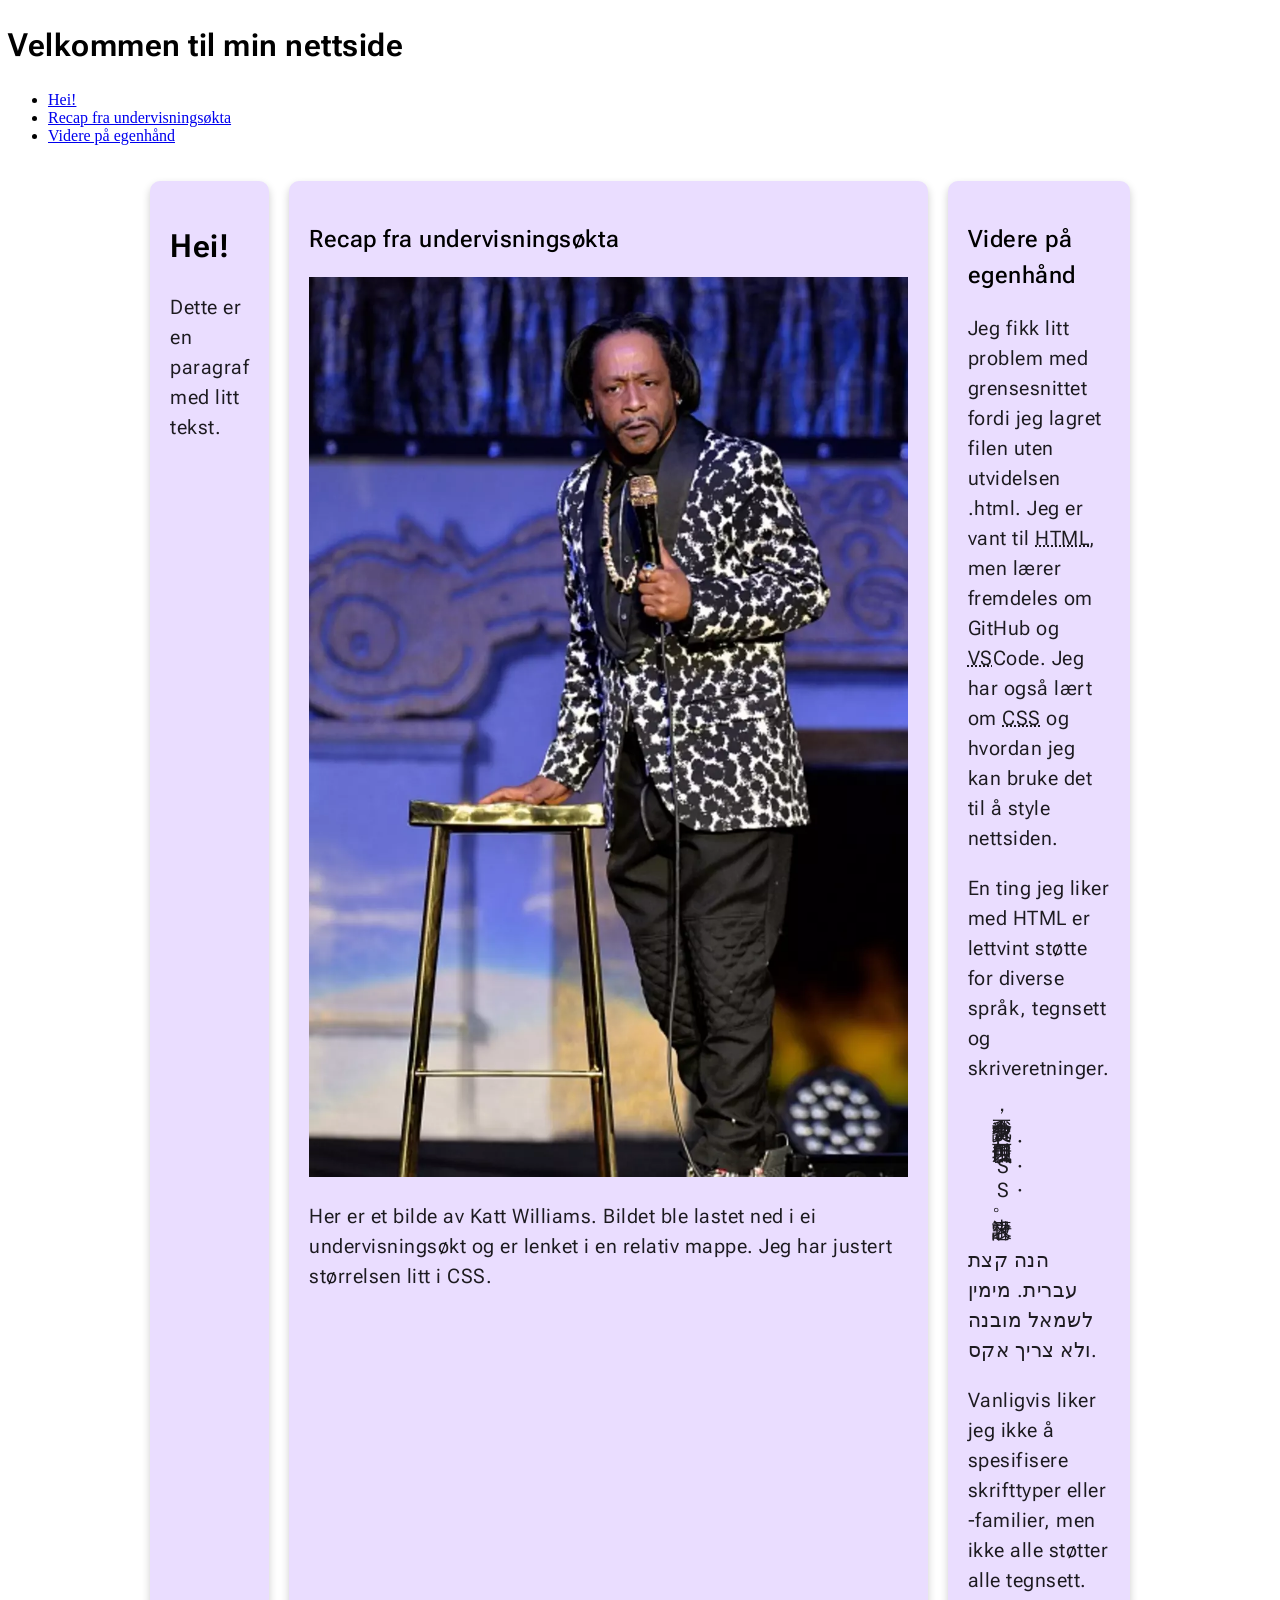
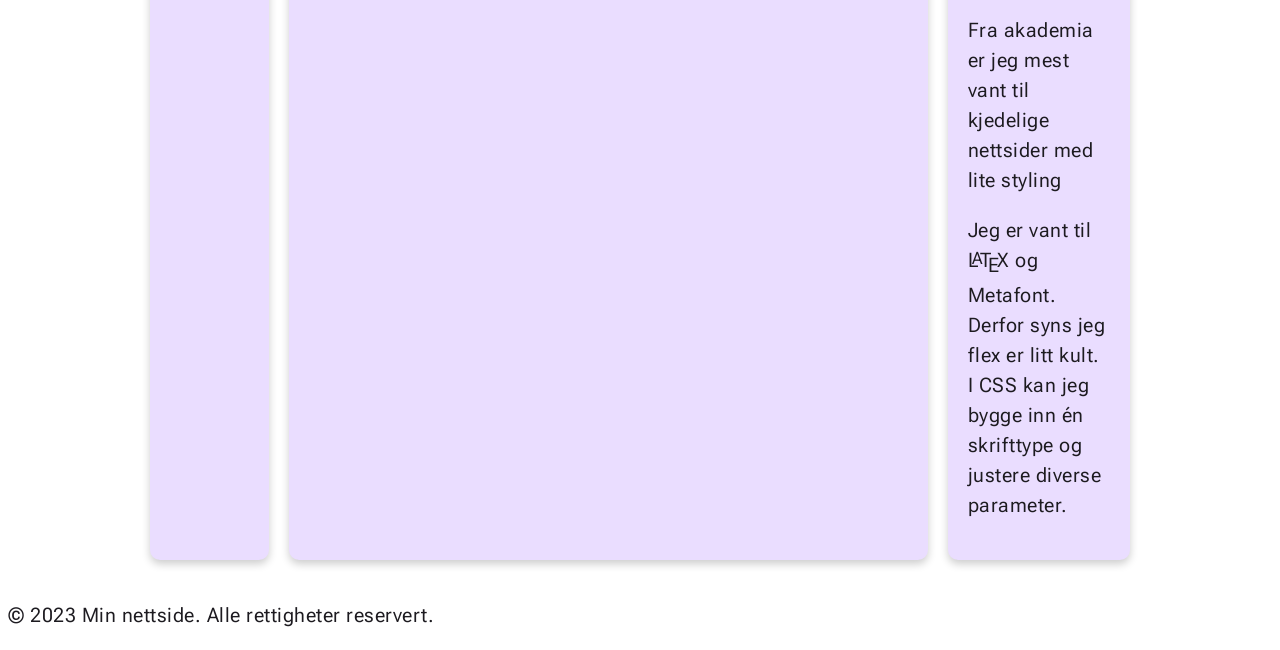
==== oppgave1.html @ e74ebac6 "Refactor CSS for improved styling consistency and maintainability" ====
<!DOCTYPE html>
<html lang="no">
  <!-- Legg merke til at HTML er sensitiv for store og små bokstaver. -->
  <!-- Lag en nettside med de viktigste HTML-elementene
    Sørg for å inkludere en header, main og footer. Bruk struktur for overskrifter, avsnitt og bilder. Endre farger, skriftegenskaper, margin og padding i CSS. -->
  <!-- Angir tegnsett -->
  <head>
    <meta charset="UTF-8" />
    <meta name="viewport" content="width=device-width, initial-scale=1.0" />
    <link rel="stylesheet" href="styles.css" />
    <link rel="preconnect" href="https://fonts.googleapis.com" />
    <link rel="preconnect" href="https://fonts.gstatic.com" crossorigin />
    <link
      href="https://fonts.googleapis.com/css2?family=Limelight&family=Roboto+Flex:opsz,wght@8..144,100..1000&display=swap"
      rel="stylesheet"
    />
    <title>Hva jeg kan</title>
  </head>
  <body>
    <header>
      <h1>Velkommen til min nettside</h1>
      <nav>
        <ul>
          <li><a href="#hei">Hei!</a></li>
          <li>
            <a href="#recap-fra-undervisningsokta"
              >Recap fra undervisningsøkta</a
            >
          </li>
          <li><a href="#videre-pa-egenhand">Videre på egenhånd</a></li>
        </ul>
      </nav>
    </header>

    <main class="container">
      <div class="item">
        <h1>Hei!</h1>
        <p>Dette er en paragraf med litt tekst.</p>
      </div>
      <div class="item">
        <h2>Recap fra undervisningsøkta</h2>
        <img
          src="./Katt-Williams-photo-by-Jason-Davis-via-Getty-Images.webp"
          alt="Katt Williams"
        />
        <p>
          Her er et bilde av Katt Williams. Bildet ble lastet ned i ei
          undervisningsøkt og er lenket i en relativ mappe. Jeg har justert
          størrelsen litt i CSS.
        </p>
      </div>
      <div class="item">
        <h2>Videre på egenhånd</h2>
        <p>
          Jeg fikk litt problem med grensesnittet fordi jeg lagret filen uten
          utvidelsen .html. Jeg er vant til
          <abbr title="Hypertext Markup Language">HTML</abbr>, men lærer
          fremdeles om GitHub og <abbr title="Visual Studio">VS</abbr>Code. Jeg
          har også lært om <abbr title="Cascading stylesheet">CSS</abbr> og
          hvordan jeg kan bruke det til å style nettsiden.
        </p>
        <p>
          En ting jeg liker med HTML er lettvint støtte for diverse språk,
          tegnsett og skriveretninger.
        </p>
        <p lang="zh-CN" class="CJK">
          我不會說中文，但我可以用<em>CSS</em>來設計它。
        </p>
        <p lang="he">הנה קצת עברית. מימין לשמאל מובנה ולא צריך אקס.</p>
        <p>
          Vanligvis liker jeg ikke å spesifisere skrifttyper eller -familier,
          men ikke alle støtter alle tegnsett.
        </p>
        <p>
          Fra akademia er jeg mest vant til kjedelige nettsider med lite styling
        </p>
        <p>
          Jeg er vant til
          <span class="latex">L<sup>A</sup>T<sub>E</sub>X</span> og Metafont.
          Derfor syns jeg flex er litt kult. I CSS kan jeg bygge inn én
          skrifttype og justere diverse parameter.
        </p>
      </div>
    </main>

    <footer>
      <p>&copy; 2023 Min nettside. Alle rettigheter reservert.</p>
    </footer>
  </body>
</html>
---- styles.css ----
.CJK {
  writing-mode: vertical-rl; /* Vertical text, right-to-left */
  text-orientation: upright; /* Ensures characters remain upright */
}
.roboto-flex-paragraph {
  font-family: "Roboto Flex", sans-serif;
  font-optical-sizing: auto;
  font-weight: 400;
  font-style: normal;
  font-variation-settings: "slnt" 0, "wdth" 100, "GRAD" 0, "XOPQ" 96, "XTRA" 468,
    "YOPQ" 79, "YTAS" 750, "YTDE" -203, "YTFI" 738, "YTLC" 514, "YTUC" 712;
}
p {
  color: #1d1b20;
  font-family: "Roboto Flex", sans-serif;
  font-size: 20px;
  font-weight: 400;
  line-height: 1.5;
  letter-spacing: 0.5px;
}
h1 {
  font-family: "Roboto Flex", sans-serif;
  font-size: 2em;
  font-weight: 600;
  line-height: 1.5;
  letter-spacing: 0.5px;
}
h2 {
  font-family: "Roboto Flex", sans-serif;
  font-size: 1.5em;
  font-weight: 500;
  line-height: 1.5;
  letter-spacing: 0.5px;
}
.tex sub,
.latex sub,
.latex sup {
  text-transform: uppercase;
}
.tex sub,
.latex sub {
  vertical-align: -0.5ex;
  margin-left: -0.1667em;
  margin-right: -0.125em;
}
.tex,
.latex,
.tex sub,
.latex sub {
  font-size: 1em;
}
.latex sup {
  font-size: 0.85em;
  vertical-align: 0.15em;
  margin-left: -0.36em;
  margin-right: -0.15em;
}
em:lang(zh) {
  font-style: normal;
  text-emphasis: dot;
  text-emphasis-position: over right;
}
img {
  max-width: 100vw;
  max-height: 100vh;
  height: auto;
  width: auto;
}
.container {
  display: flex;
  flex-flow: row wrap;
  align-items: top;
  justify-content: center;
  padding: 10px;
  /*height: 100vh;*/
}
.item {
  flex: 0 1 0;
  flex-flow: column;
  margin: 10px;
  padding: 20px;
  background-color: #eaddff;
  color: 1d1b20;
  border-radius: 10px;
  box-shadow: 0 4px 8px rgba(0, 0, 0, 0.2);
}
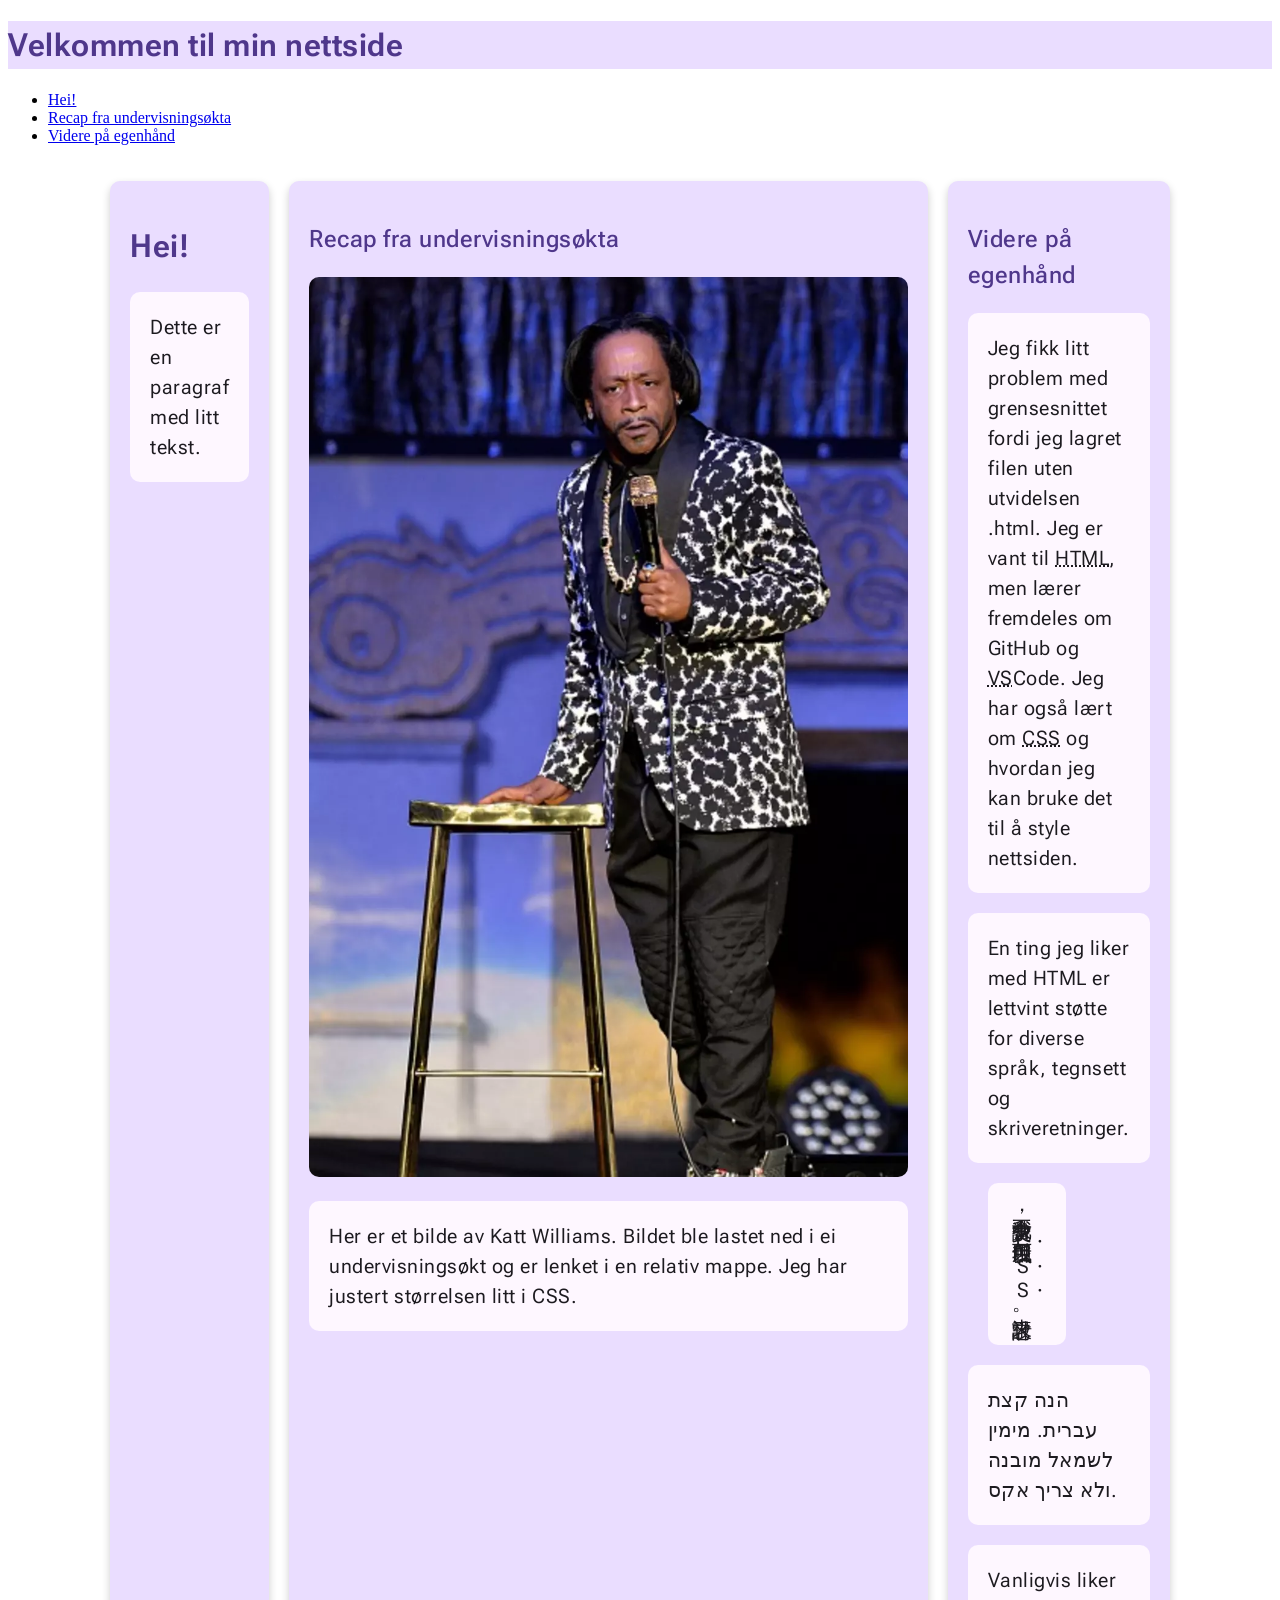
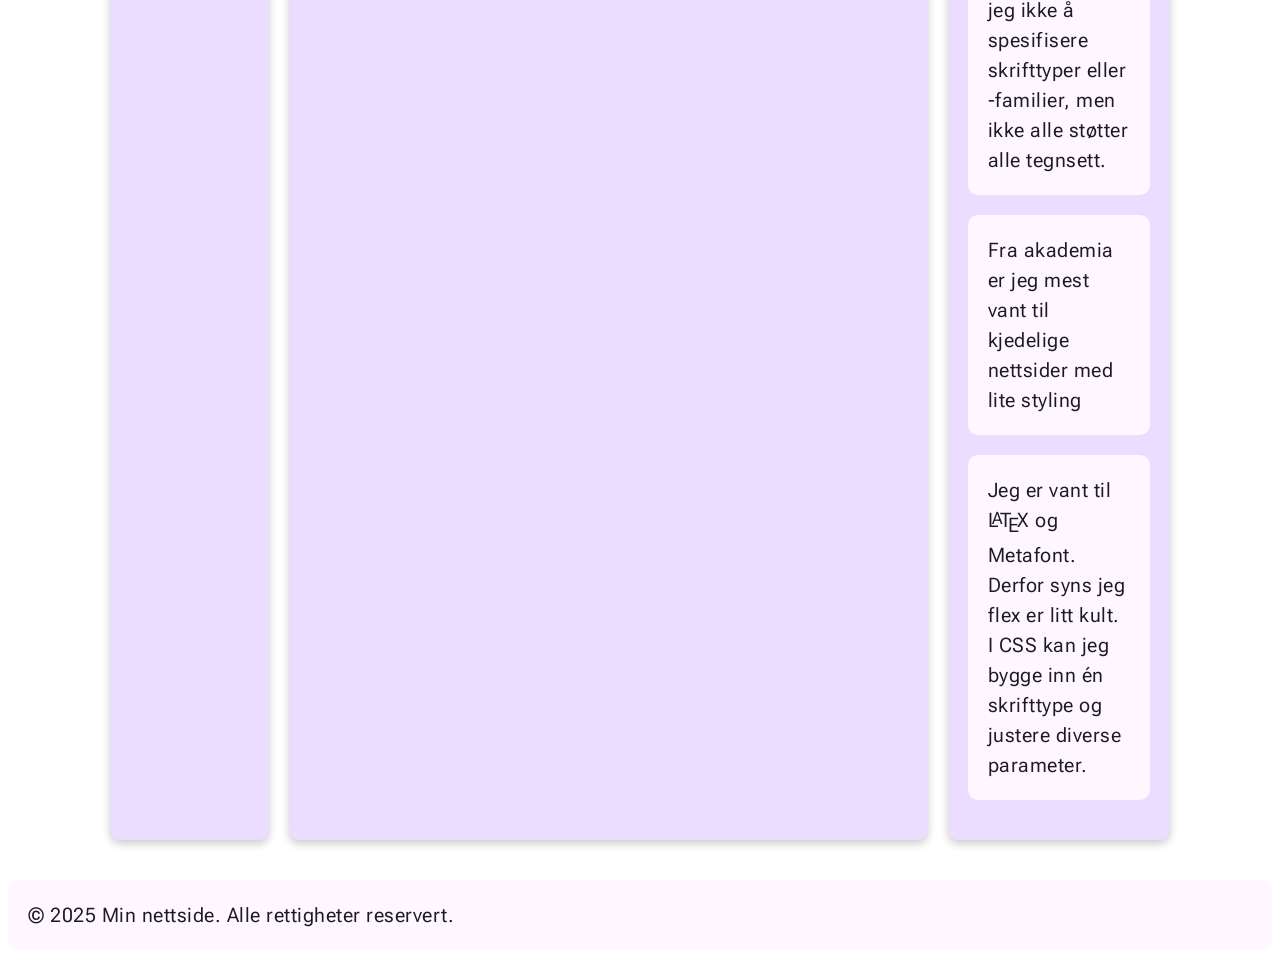
==== commit 9f840766: "Update footer copyright year and adjust item flex properties for layout improvement" ====
--- a/oppgave1.html
+++ b/oppgave1.html
@@ -84,7 +84,7 @@
     </main>
 
     <footer>
-      <p>&copy; 2023 Min nettside. Alle rettigheter reservert.</p>
+      <p>&copy; 2025 Min nettside. Alle rettigheter reservert.</p>
     </footer>
   </body>
 </html>
--- a/styles.css
+++ b/styles.css
@@ -17,15 +17,21 @@
   font-weight: 400;
   line-height: 1.5;
   letter-spacing: 0.5px;
+  background-color: #fef7ff;
+  padding: 1em;
+  border-radius: 10px;
 }
 h1 {
+  color: #4f378b;
   font-family: "Roboto Flex", sans-serif;
   font-size: 2em;
   font-weight: 600;
   line-height: 1.5;
   letter-spacing: 0.5px;
+  background-color: #eaddff;
 }
 h2 {
+  color: #4f378b;
   font-family: "Roboto Flex", sans-serif;
   font-size: 1.5em;
   font-weight: 500;
@@ -65,6 +71,7 @@
   max-height: 100vh;
   height: auto;
   width: auto;
+  border-radius: 10px;
 }
 .container {
   display: flex;
@@ -75,6 +82,7 @@
   /*height: 100vh;*/
 }
 .item {
+  flex-basis: content;
   flex: 0 1 0;
   flex-flow: column;
   margin: 10px;
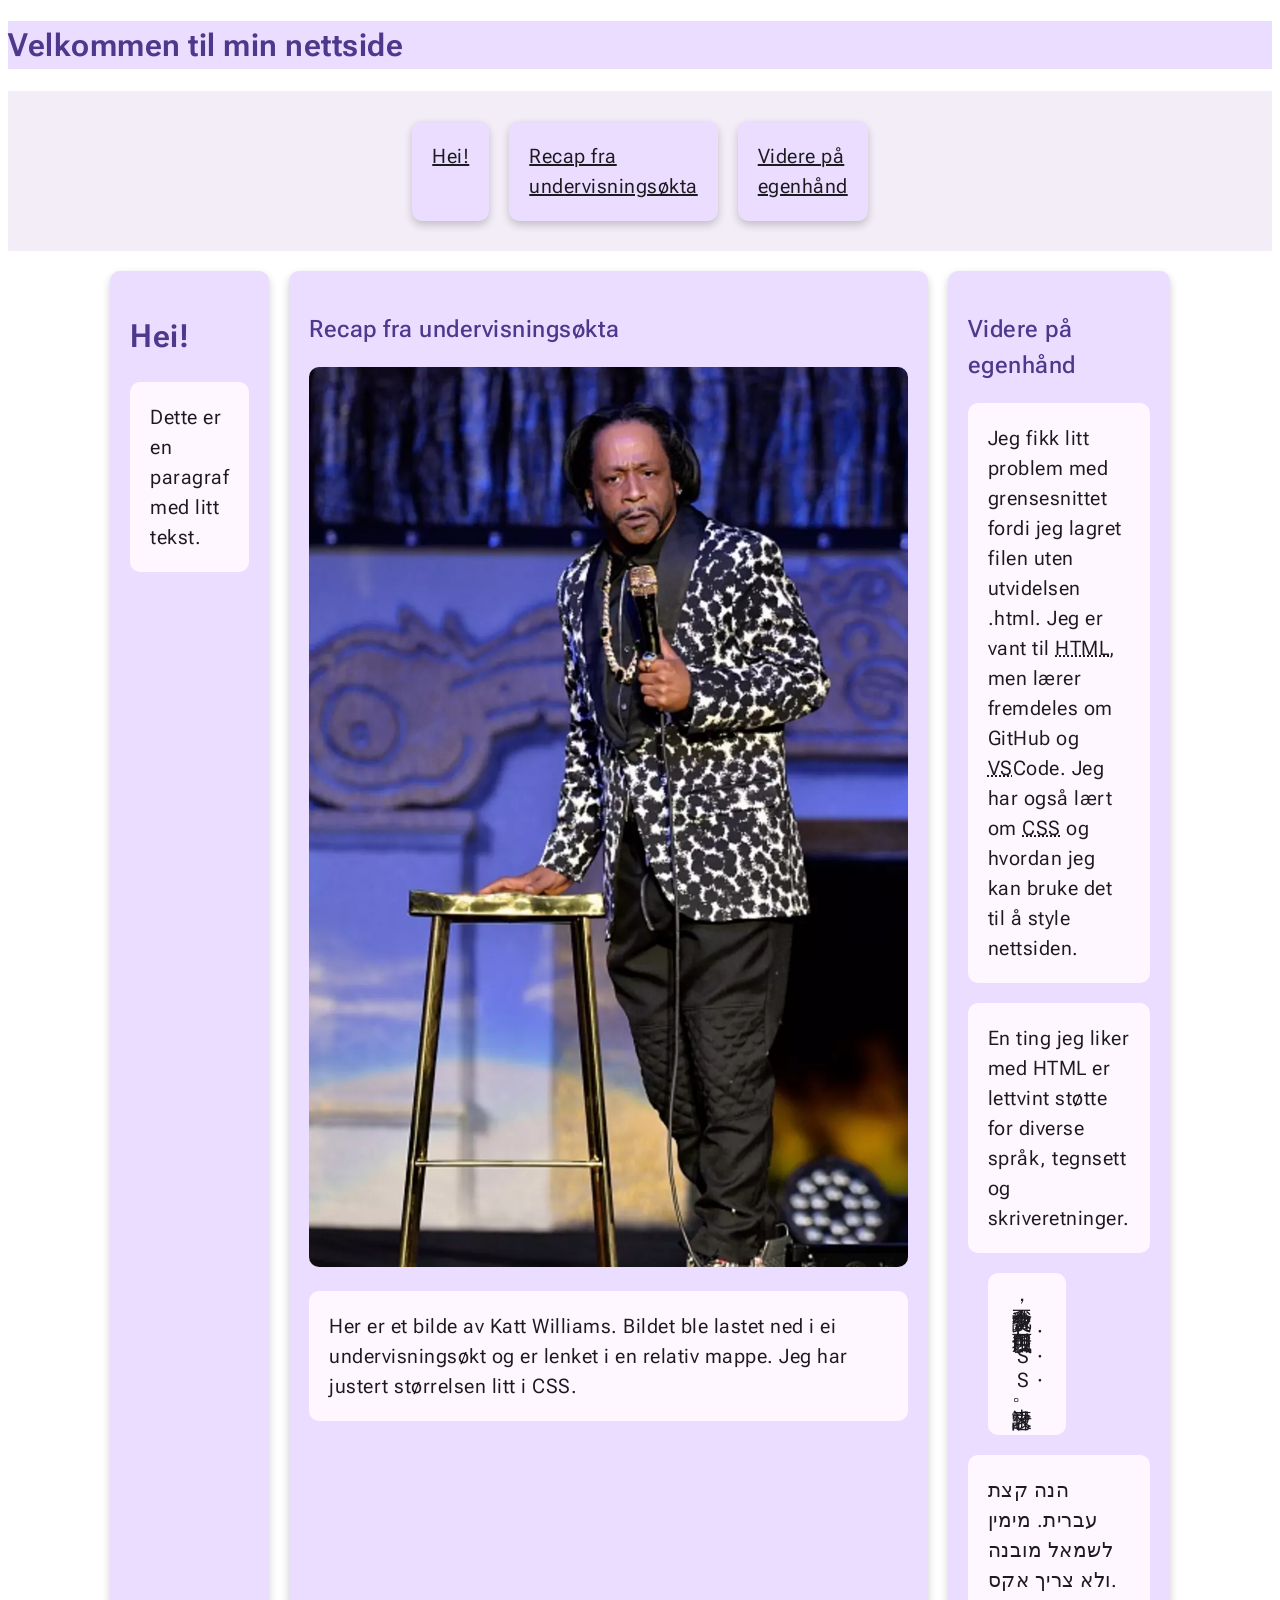
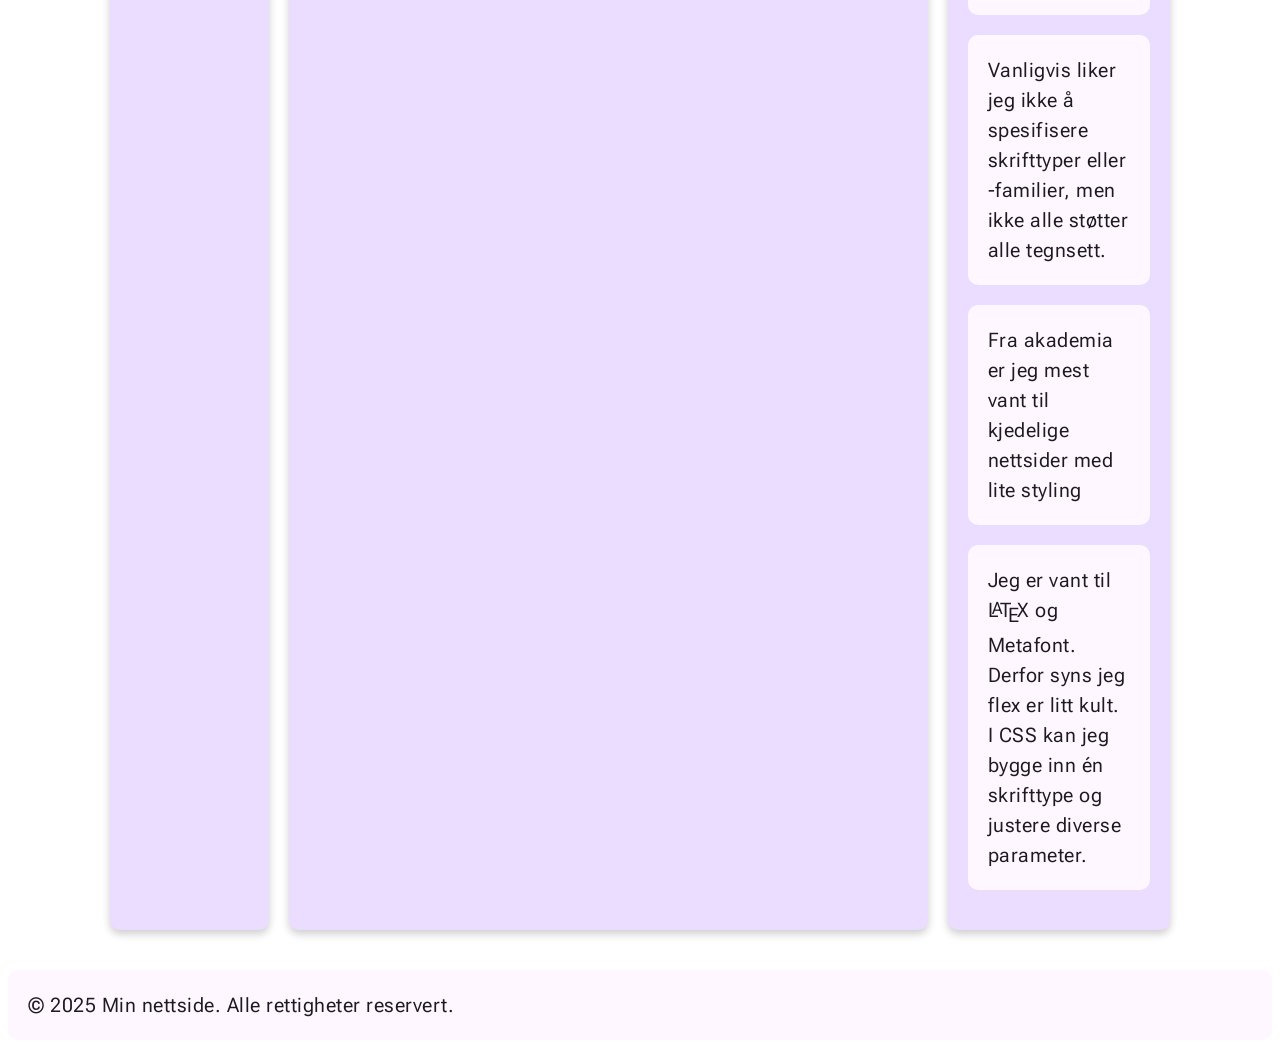
==== commit cc354c98: "Refactor navigation structure and enhance navbar styling for improved layout and accessibility" ====
--- a/oppgave1.html
+++ b/oppgave1.html
@@ -19,16 +19,18 @@
   <body>
     <header>
       <h1>Velkommen til min nettside</h1>
-      <nav>
-        <ul>
-          <li><a href="#hei">Hei!</a></li>
-          <li>
+      <nav class="navbar">
+        <div class="container">
+          <div class="item"><a href="#hei">Hei!</a></div>
+          <div class="item">
             <a href="#recap-fra-undervisningsokta"
               >Recap fra undervisningsøkta</a
             >
-          </li>
-          <li><a href="#videre-pa-egenhand">Videre på egenhånd</a></li>
-        </ul>
+          </div>
+          <div class="item">
+            <a href="#videre-pa-egenhand">Videre på egenhånd</a>
+          </div>
+        </div>
       </nav>
     </header>
 
--- a/styles.css
+++ b/styles.css
@@ -20,6 +20,17 @@
   background-color: #fef7ff;
   padding: 1em;
   border-radius: 10px;
+}
+a {
+  color: #1d1b20;
+  font-family: "Roboto Flex", sans-serif;
+  font-size: 20px;
+  font-weight: 400;
+  line-height: 1.5;
+  letter-spacing: 0.5px;
+  /*background-color: #fef7ff;*/
+  /*padding: 1em;
+  border-radius: 10px;*/
 }
 h1 {
   color: #4f378b;
@@ -73,6 +84,17 @@
   width: auto;
   border-radius: 10px;
 }
+.navbar {
+  display: flex;
+  flex-flow: row wrap;
+  justify-content: center;
+  align-items: center;
+  background-color: #f3edf7;
+  padding: 10px;
+}
+.navitem {
+  background-color: fef7ff;
+}
 .container {
   display: flex;
   flex-flow: row wrap;
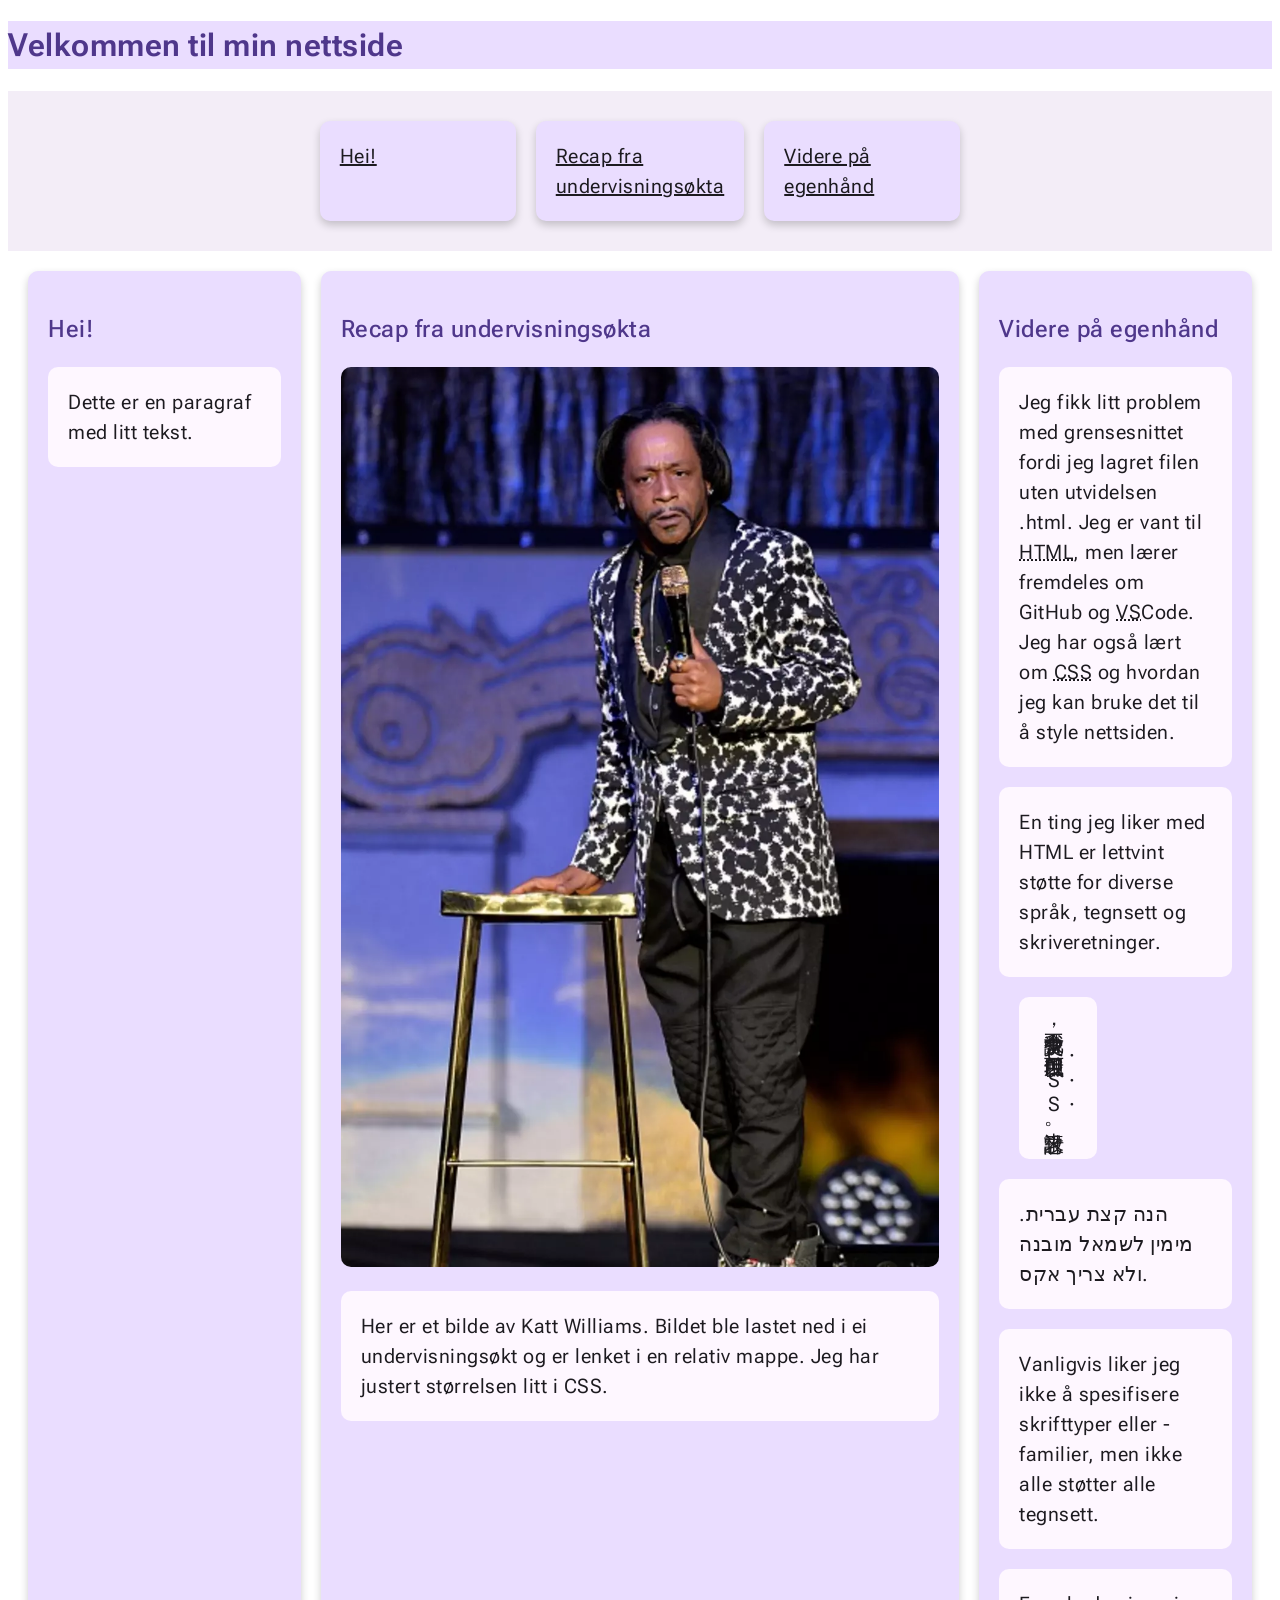
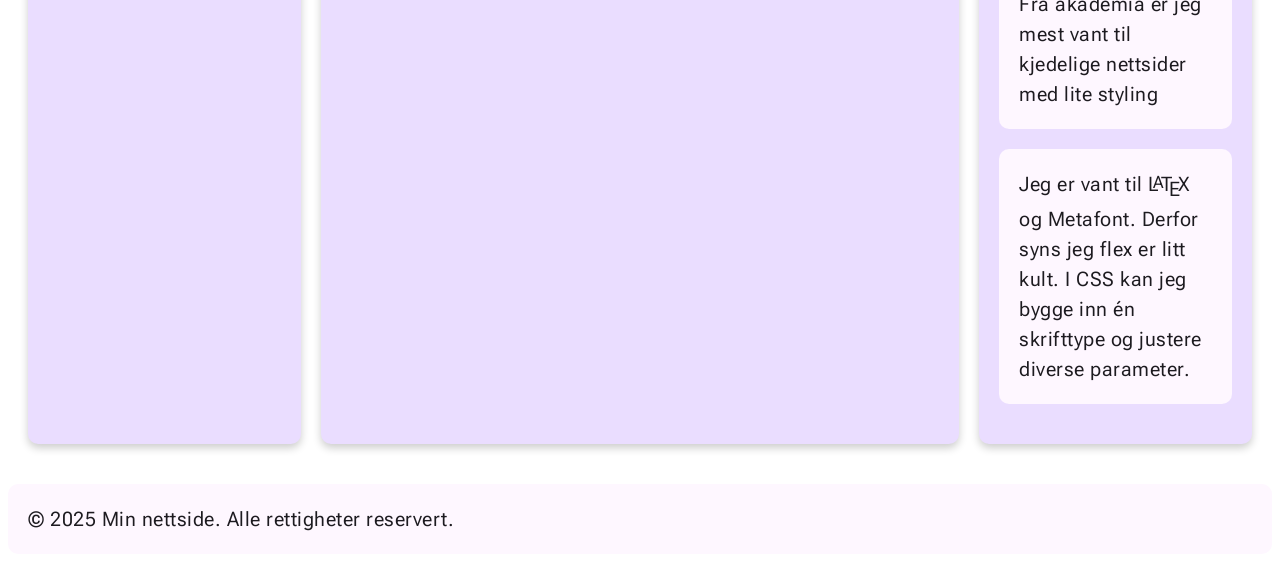
==== commit b1cb9bd4: "Change heading level from h1 to h2 for improved semantic structure" ====
--- a/oppgave1.html
+++ b/oppgave1.html
@@ -36,7 +36,7 @@
 
     <main class="container">
       <div class="item">
-        <h1>Hei!</h1>
+        <h2>Hei!</h2>
         <p>Dette er en paragraf med litt tekst.</p>
       </div>
       <div class="item">
--- a/styles.css
+++ b/styles.css
@@ -105,7 +105,7 @@
 }
 .item {
   flex-basis: content;
-  flex: 0 1 0;
+  flex: 2 1 0;
   flex-flow: column;
   margin: 10px;
   padding: 20px;
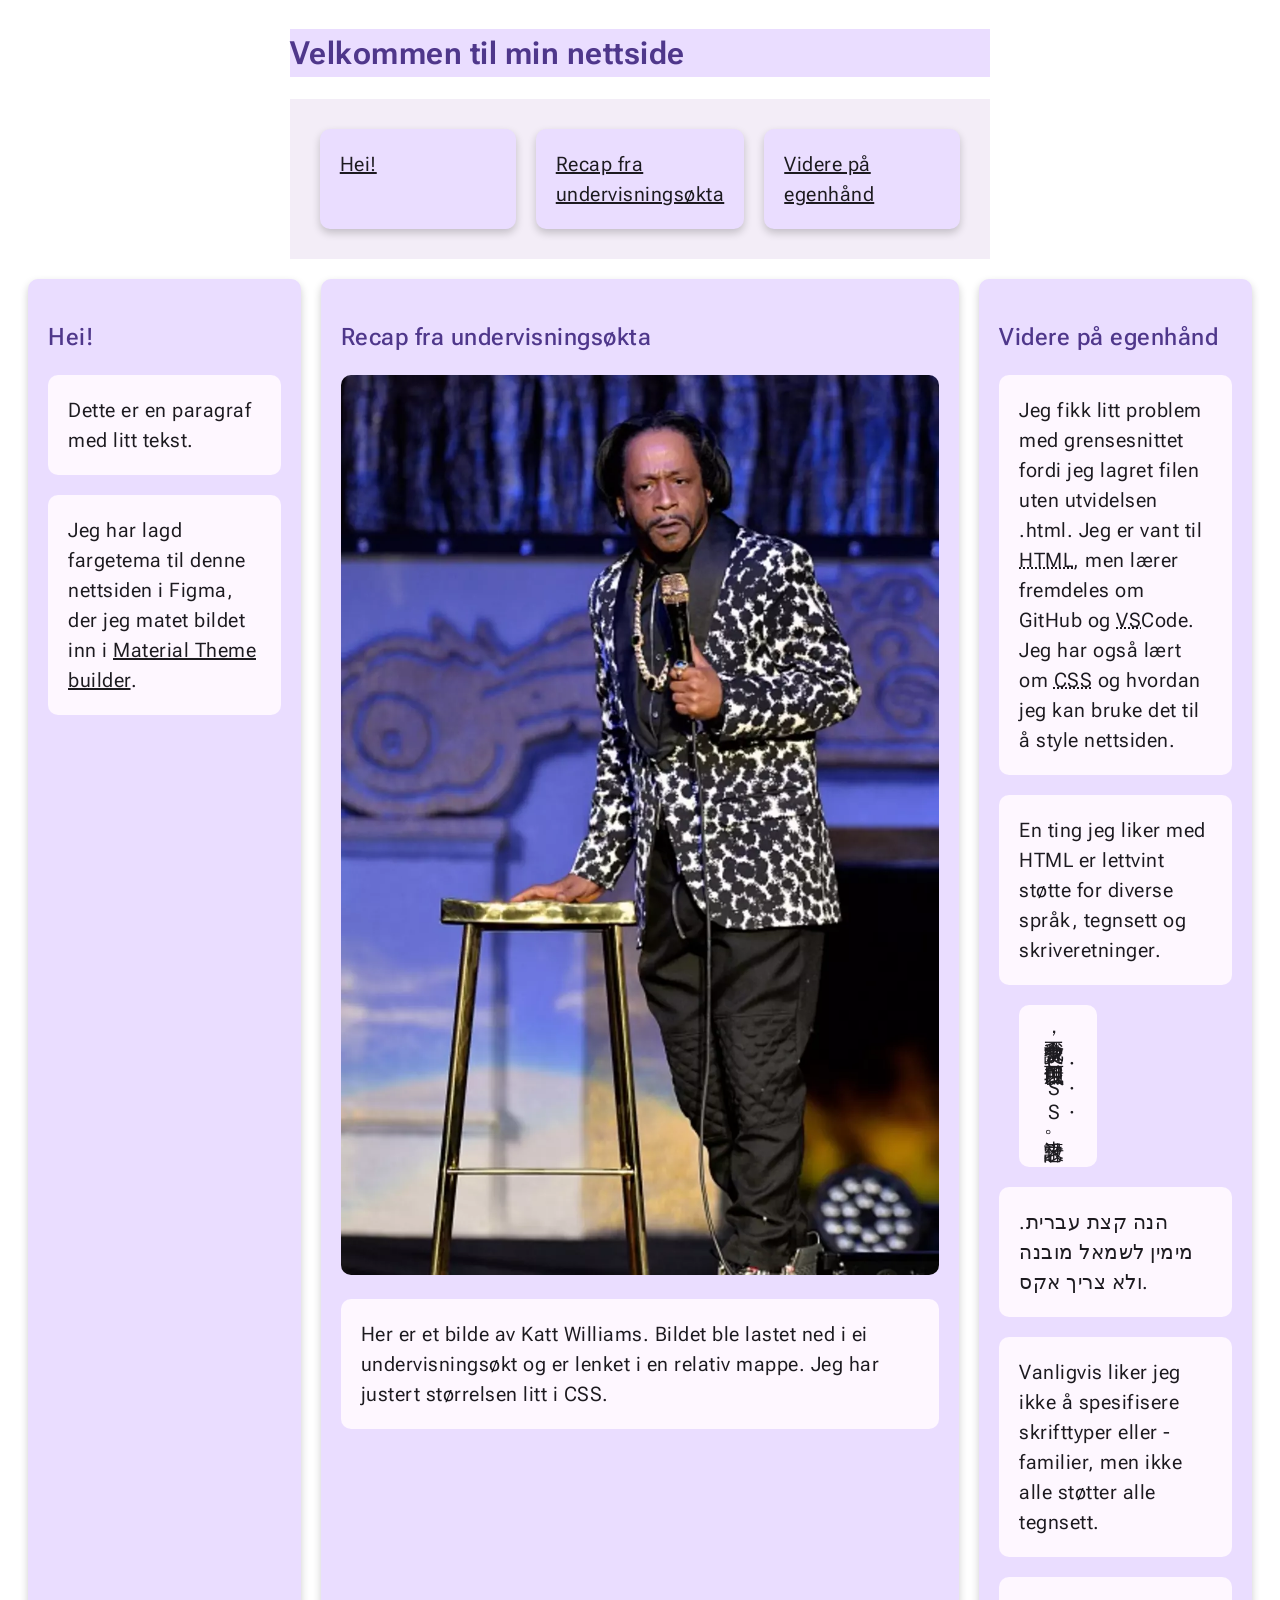
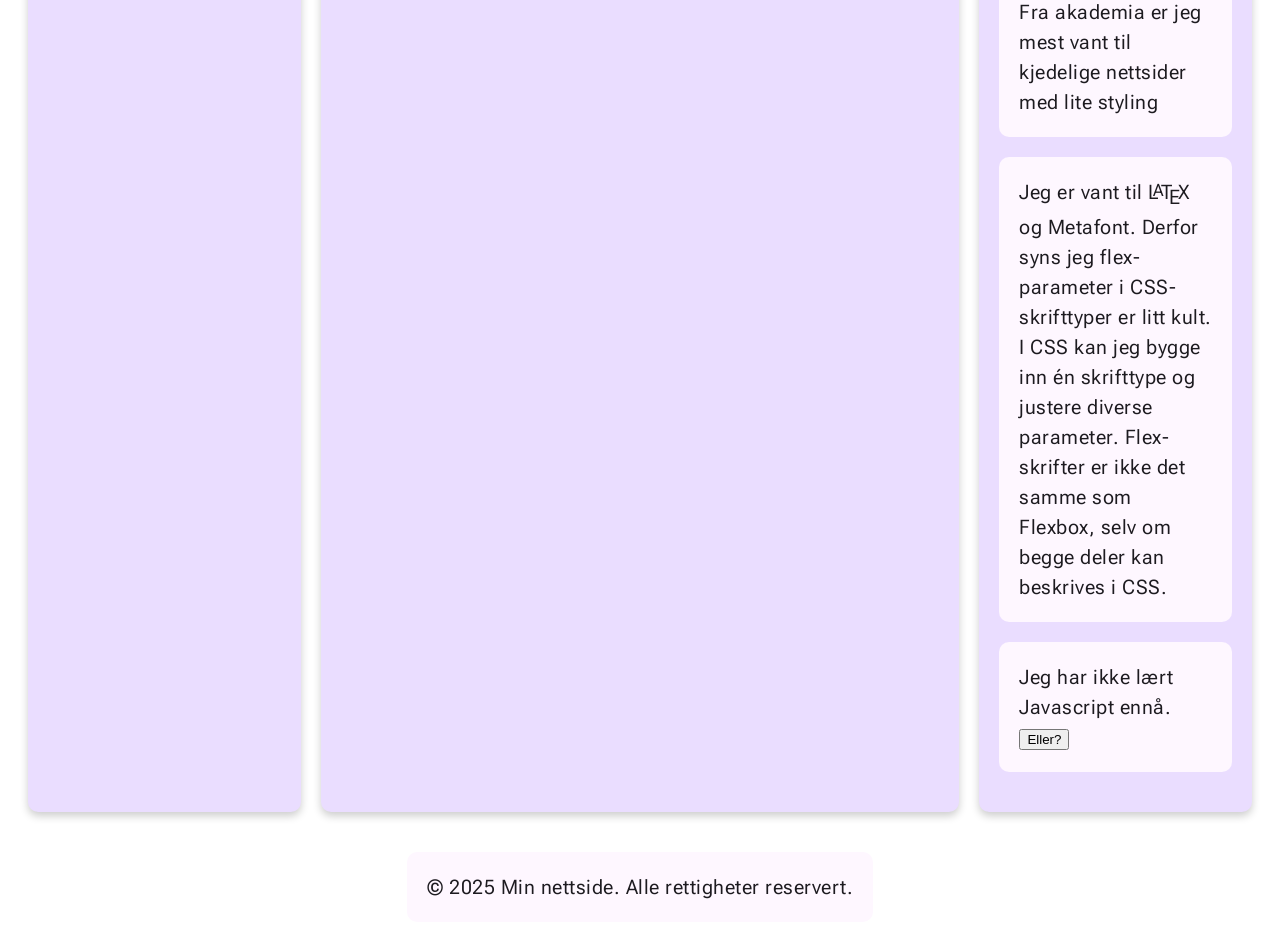
==== commit 63a927e4: "Add site class for flexible layout and enhance content structure with new paragraphs and button" ====
--- a/oppgave1.html
+++ b/oppgave1.html
@@ -16,7 +16,7 @@
     />
     <title>Hva jeg kan</title>
   </head>
-  <body>
+  <body class="site">
     <header>
       <h1>Velkommen til min nettside</h1>
       <nav class="navbar">
@@ -38,6 +38,14 @@
       <div class="item">
         <h2>Hei!</h2>
         <p>Dette er en paragraf med litt tekst.</p>
+        <p>
+          Jeg har lagd fargetema til denne nettsiden i Figma, der jeg matet
+          bildet inn i
+          <a
+            href="https://www.figma.com/community/plugin/1034969338659738588/material-theme-builder"
+            >Material Theme builder</a
+          >.
+        </p>
       </div>
       <div class="item">
         <h2>Recap fra undervisningsøkta</h2>
@@ -65,10 +73,12 @@
           En ting jeg liker med HTML er lettvint støtte for diverse språk,
           tegnsett og skriveretninger.
         </p>
-        <p lang="zh-CN" class="CJK">
-          我不會說中文，但我可以用<em>CSS</em>來設計它。
-        </p>
-        <p lang="he">הנה קצת עברית. מימין לשמאל מובנה ולא צריך אקס.</p>
+        <div class="foreign">
+          <p lang="zh-CN" class="CJK">
+            我不會說中文，但我可以用<em>CSS</em>來設計它。
+          </p>
+          <p lang="he">הנה קצת עברית. מימין לשמאל מובנה ולא צריך אקס.</p>
+        </div>
         <p>
           Vanligvis liker jeg ikke å spesifisere skrifttyper eller -familier,
           men ikke alle støtter alle tegnsett.
@@ -79,8 +89,19 @@
         <p>
           Jeg er vant til
           <span class="latex">L<sup>A</sup>T<sub>E</sub>X</span> og Metafont.
-          Derfor syns jeg flex er litt kult. I CSS kan jeg bygge inn én
-          skrifttype og justere diverse parameter.
+          Derfor syns jeg flex-parameter i CSS-skrifttyper er litt kult. I CSS
+          kan jeg bygge inn én skrifttype og justere diverse parameter.
+          Flex-skrifter er ikke det samme som Flexbox, selv om begge deler kan
+          beskrives i CSS.
+        </p>
+        <p>
+          Jeg har ikke lært Javascript ennå.
+          <button type="button" onclick="visMelding()">Eller?</button>
+          <script>
+            function visMelding() {
+              alert("Jeg kan kanskje lage en enkel knapp med en melding!");
+            }
+          </script>
         </p>
       </div>
     </main>
--- a/styles.css
+++ b/styles.css
@@ -1,6 +1,9 @@
 .CJK {
   writing-mode: vertical-rl; /* Vertical text, right-to-left */
   text-orientation: upright; /* Ensures characters remain upright */
+  /*width: stretch;*/
+  height: auto;
+  overflow-wrap: break-word;
 }
 .roboto-flex-paragraph {
   font-family: "Roboto Flex", sans-serif;
@@ -95,6 +98,11 @@
 .navitem {
   background-color: fef7ff;
 }
+.site {
+  display: flex;
+  flex-flow: column wrap;
+  align-items: center;
+}
 .container {
   display: flex;
   flex-flow: row wrap;
@@ -106,7 +114,7 @@
 .item {
   flex-basis: content;
   flex: 2 1 0;
-  flex-flow: column;
+  flex-flow: column wrap;
   margin: 10px;
   padding: 20px;
   background-color: #eaddff;
@@ -114,3 +122,8 @@
   border-radius: 10px;
   box-shadow: 0 4px 8px rgba(0, 0, 0, 0.2);
 }
+.foreign {
+  flex-direction: column;
+  width: 100%;
+  height: auto;
+}
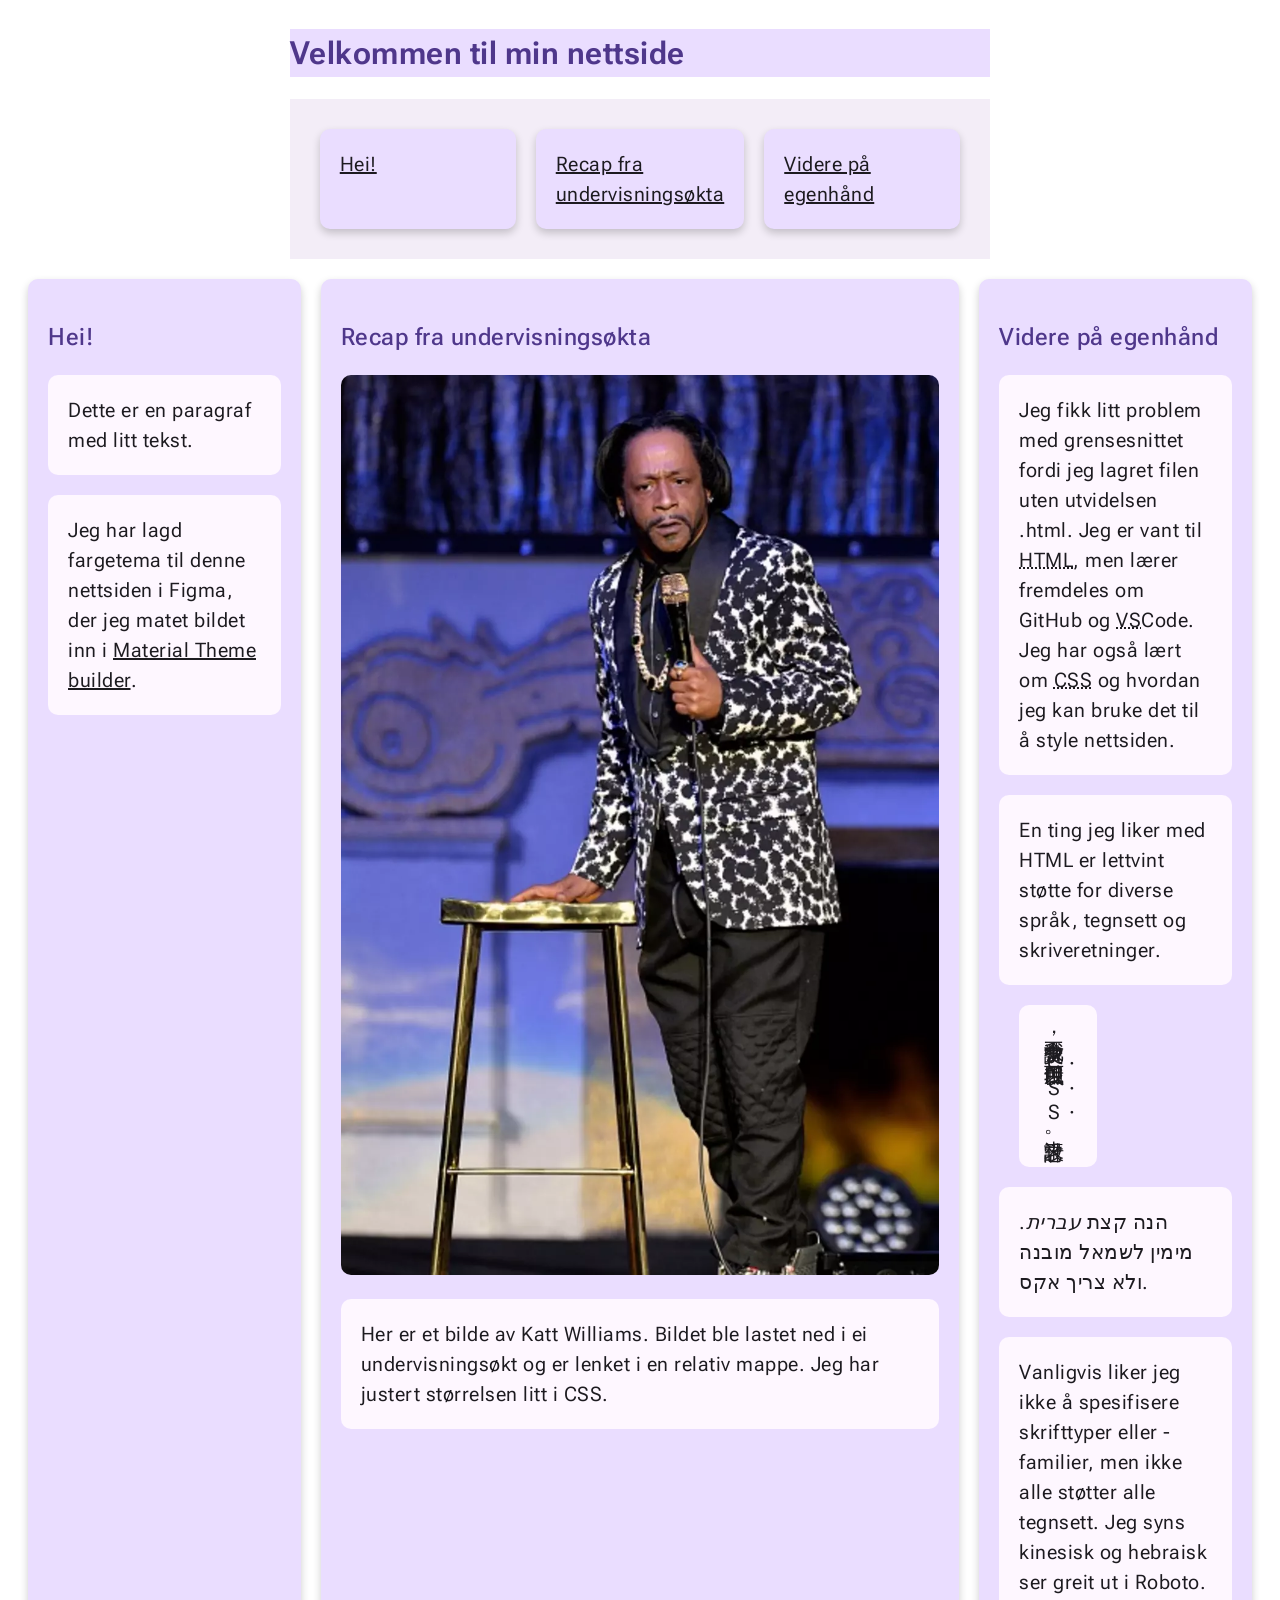
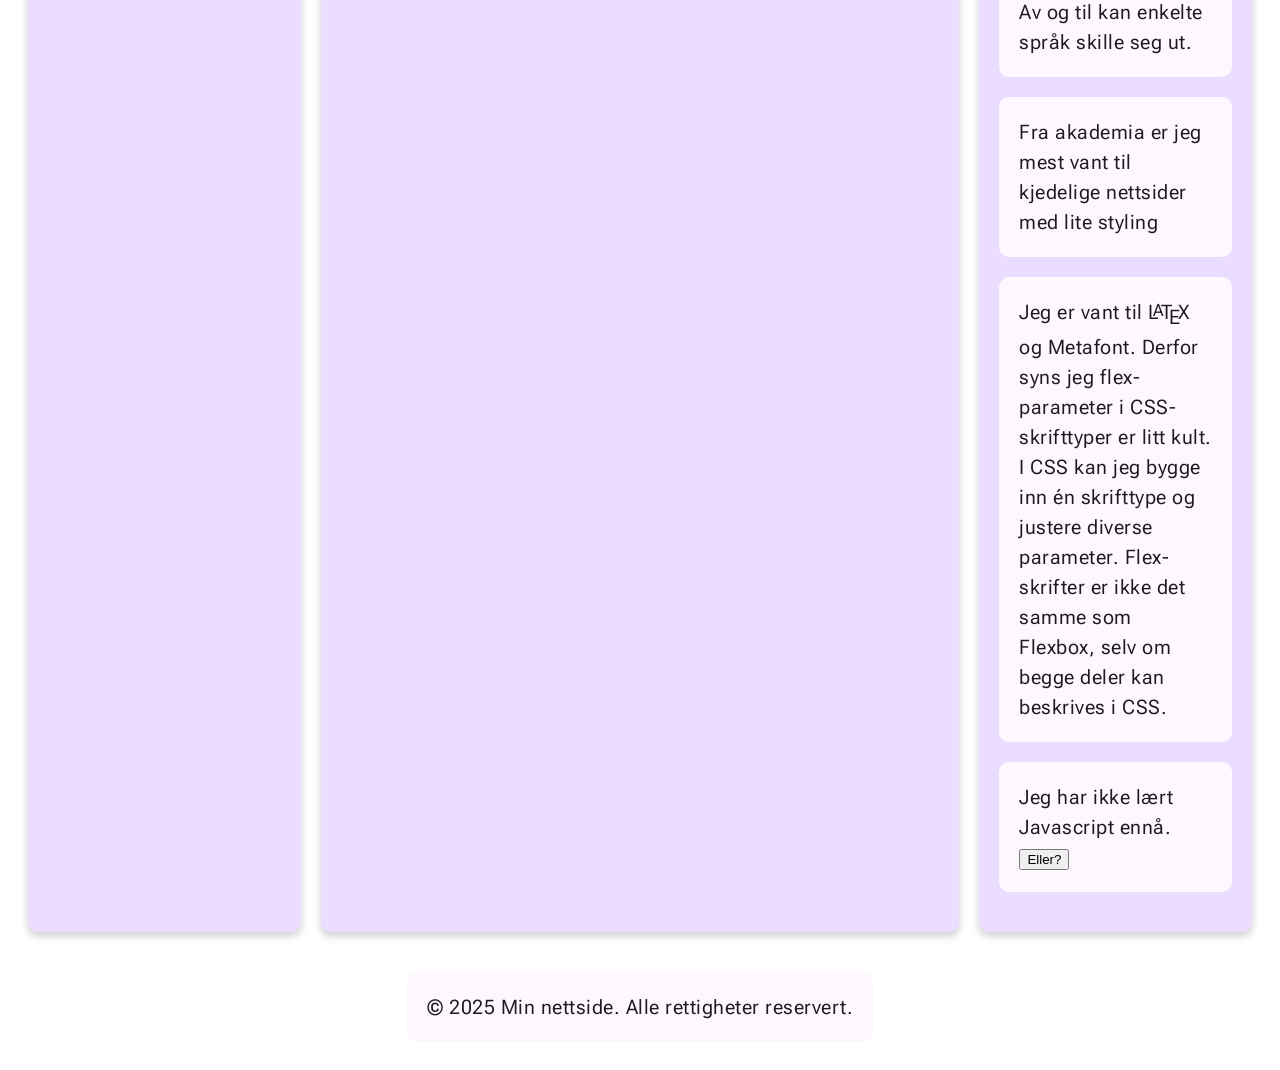
==== commit c64b4dba: "Enhance Hebrew paragraph with emphasis and improve context for language support" ====
--- a/oppgave1.html
+++ b/oppgave1.html
@@ -77,11 +77,14 @@
           <p lang="zh-CN" class="CJK">
             我不會說中文，但我可以用<em>CSS</em>來設計它。
           </p>
-          <p lang="he">הנה קצת עברית. מימין לשמאל מובנה ולא צריך אקס.</p>
+          <p lang="he">
+            הנה קצת <em>עברית</em>. מימין לשמאל מובנה ולא צריך אקס.
+          </p>
         </div>
         <p>
           Vanligvis liker jeg ikke å spesifisere skrifttyper eller -familier,
-          men ikke alle støtter alle tegnsett.
+          men ikke alle støtter alle tegnsett. Jeg syns kinesisk og hebraisk ser
+          greit ut i Roboto. Av og til kan enkelte språk skille seg ut.
         </p>
         <p>
           Fra akademia er jeg mest vant til kjedelige nettsider med lite styling
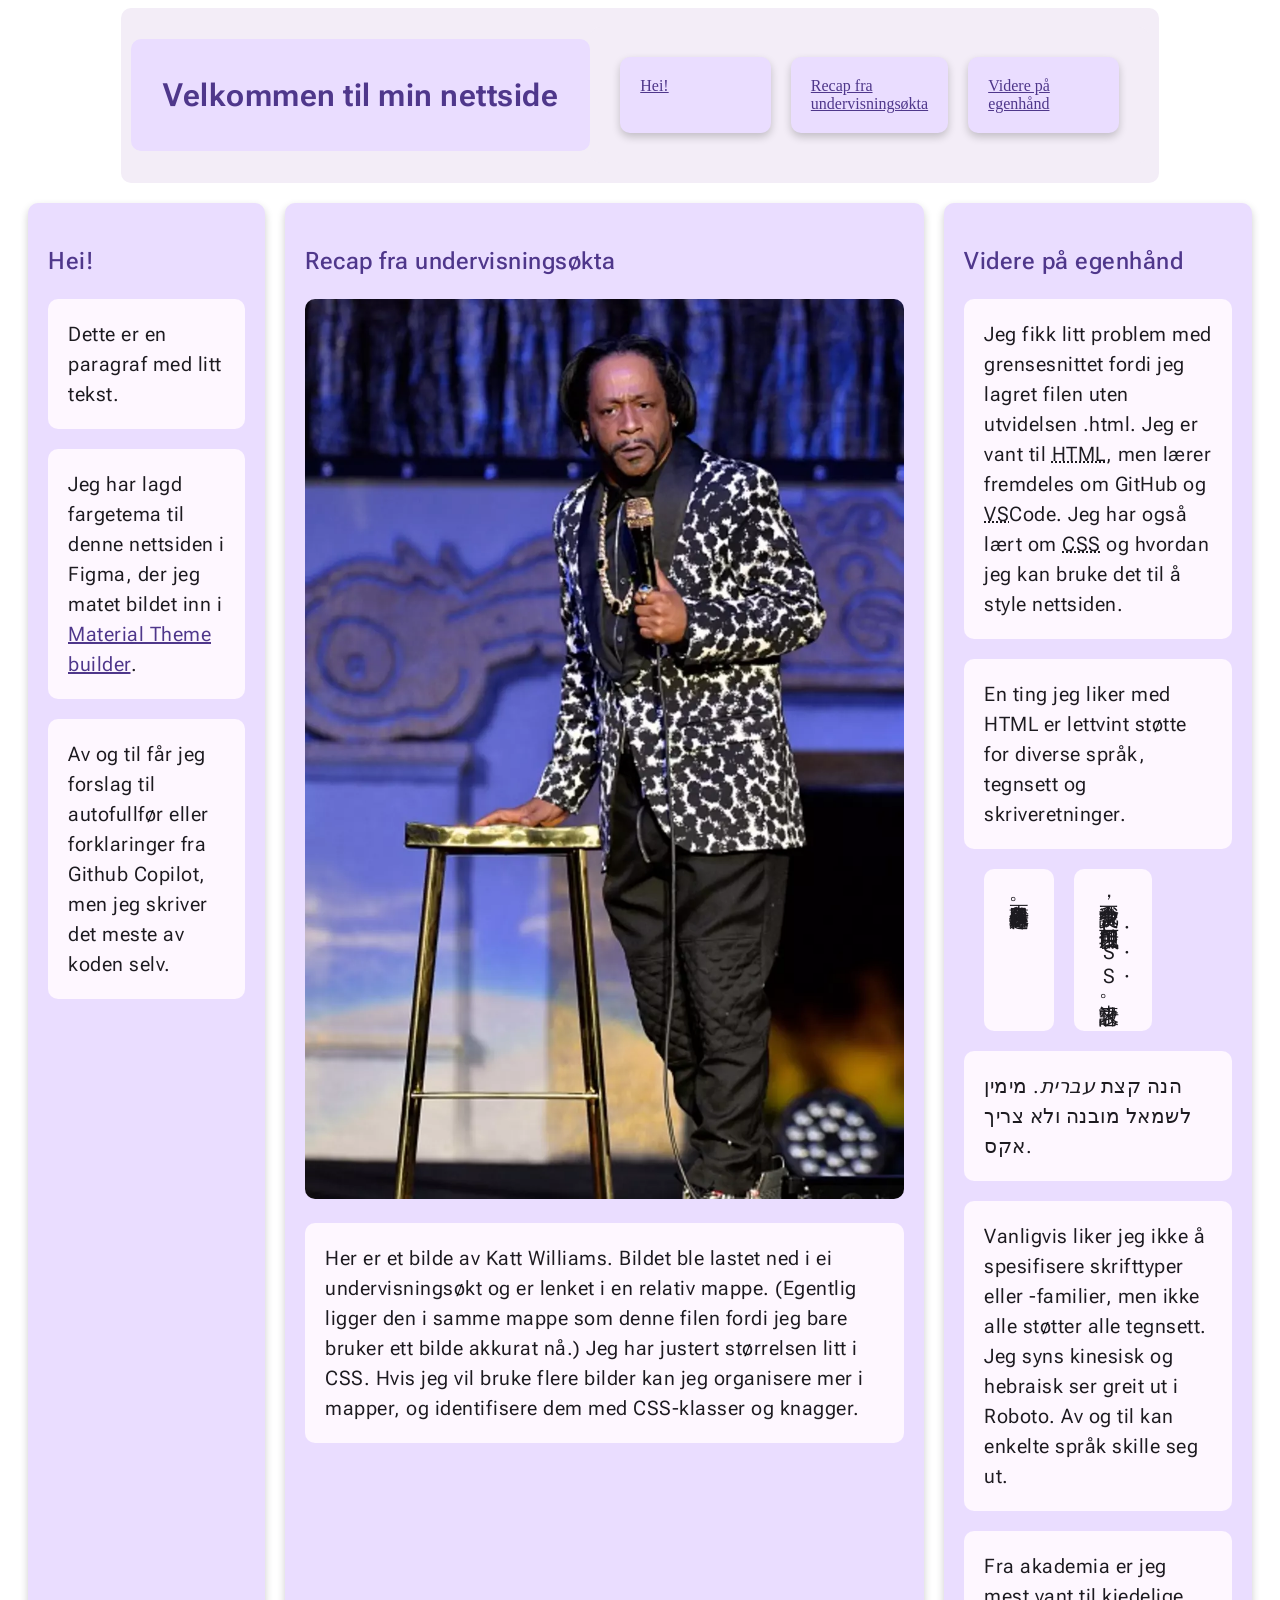
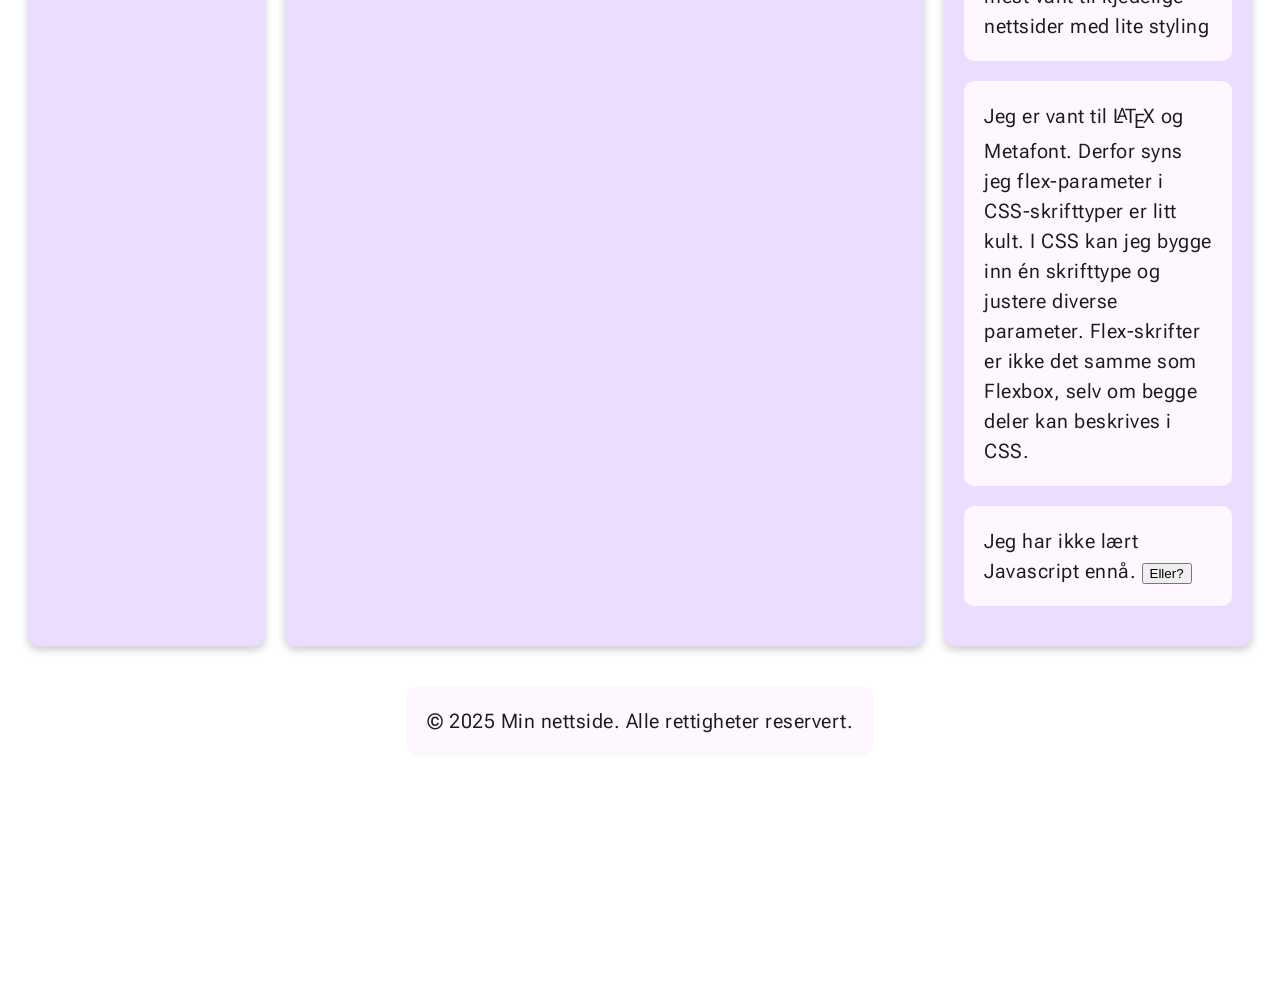
==== commit 3c2a6986: "Add additional content paragraphs and improve layout structure for better readability" ====
--- a/oppgave1.html
+++ b/oppgave1.html
@@ -46,6 +46,10 @@
             >Material Theme builder</a
           >.
         </p>
+        <p>
+          Av og til får jeg forslag til autofullfør eller forklaringer fra
+          Github Copilot, men jeg skriver det meste av koden selv.
+        </p>
       </div>
       <div class="item">
         <h2>Recap fra undervisningsøkta</h2>
@@ -55,8 +59,11 @@
         />
         <p>
           Her er et bilde av Katt Williams. Bildet ble lastet ned i ei
-          undervisningsøkt og er lenket i en relativ mappe. Jeg har justert
-          størrelsen litt i CSS.
+          undervisningsøkt og er lenket i en relativ mappe. (Egentlig ligger den
+          i samme mappe som denne filen fordi jeg bare bruker ett bilde akkurat
+          nå.) Jeg har justert størrelsen litt i CSS. Hvis jeg vil bruke flere
+          bilder kan jeg organisere mer i mapper, og identifisere dem med
+          CSS-klasser og knagger.
         </p>
       </div>
       <div class="item">
@@ -74,9 +81,11 @@
           tegnsett og skriveretninger.
         </p>
         <div class="foreign">
-          <p lang="zh-CN" class="CJK">
-            我不會說中文，但我可以用<em>CSS</em>來設計它。
-          </p>
+          <div lang="zh-CN" class="CJK">
+            <p>我不會說中文，但我可以用<em>CSS</em>來設計它。</p>
+            <p>更多段落看起来像这样。</p>
+          </div>
+
           <p lang="he">
             הנה קצת <em>עברית</em>. מימין לשמאל מובנה ולא צריך אקס.
           </p>
--- a/styles.css
+++ b/styles.css
@@ -13,6 +13,15 @@
   font-variation-settings: "slnt" 0, "wdth" 100, "GRAD" 0, "XOPQ" 96, "XTRA" 468,
     "YOPQ" 79, "YTAS" 750, "YTDE" -203, "YTFI" 738, "YTLC" 514, "YTUC" 712;
 }
+header {
+  display: flex;
+  flex-flow: row wrap;
+  justify-content: center;
+  align-items: center;
+  background-color: #f3edf7;
+  padding: 10px;
+  border-radius: 10px;
+}
 p {
   color: #1d1b20;
   font-family: "Roboto Flex", sans-serif;
@@ -25,15 +34,7 @@
   border-radius: 10px;
 }
 a {
-  color: #1d1b20;
-  font-family: "Roboto Flex", sans-serif;
-  font-size: 20px;
-  font-weight: 400;
-  line-height: 1.5;
-  letter-spacing: 0.5px;
-  /*background-color: #fef7ff;*/
-  /*padding: 1em;
-  border-radius: 10px;*/
+  color: #4f378b;
 }
 h1 {
   color: #4f378b;
@@ -43,6 +44,8 @@
   line-height: 1.5;
   letter-spacing: 0.5px;
   background-color: #eaddff;
+  padding: 1em;
+  border-radius: 10px;
 }
 h2 {
   color: #4f378b;
@@ -88,15 +91,17 @@
   border-radius: 10px;
 }
 .navbar {
+  color: #4f378b;
   display: flex;
   flex-flow: row wrap;
   justify-content: center;
   align-items: center;
   background-color: #f3edf7;
   padding: 10px;
+  border-radius: 10px;
 }
 .navitem {
-  background-color: fef7ff;
+  background-color: #fef7ff;
 }
 .site {
   display: flex;
@@ -104,6 +109,7 @@
   align-items: center;
 }
 .container {
+  /*background-color: #fef7ff;*/
   display: flex;
   flex-flow: row wrap;
   align-items: top;
